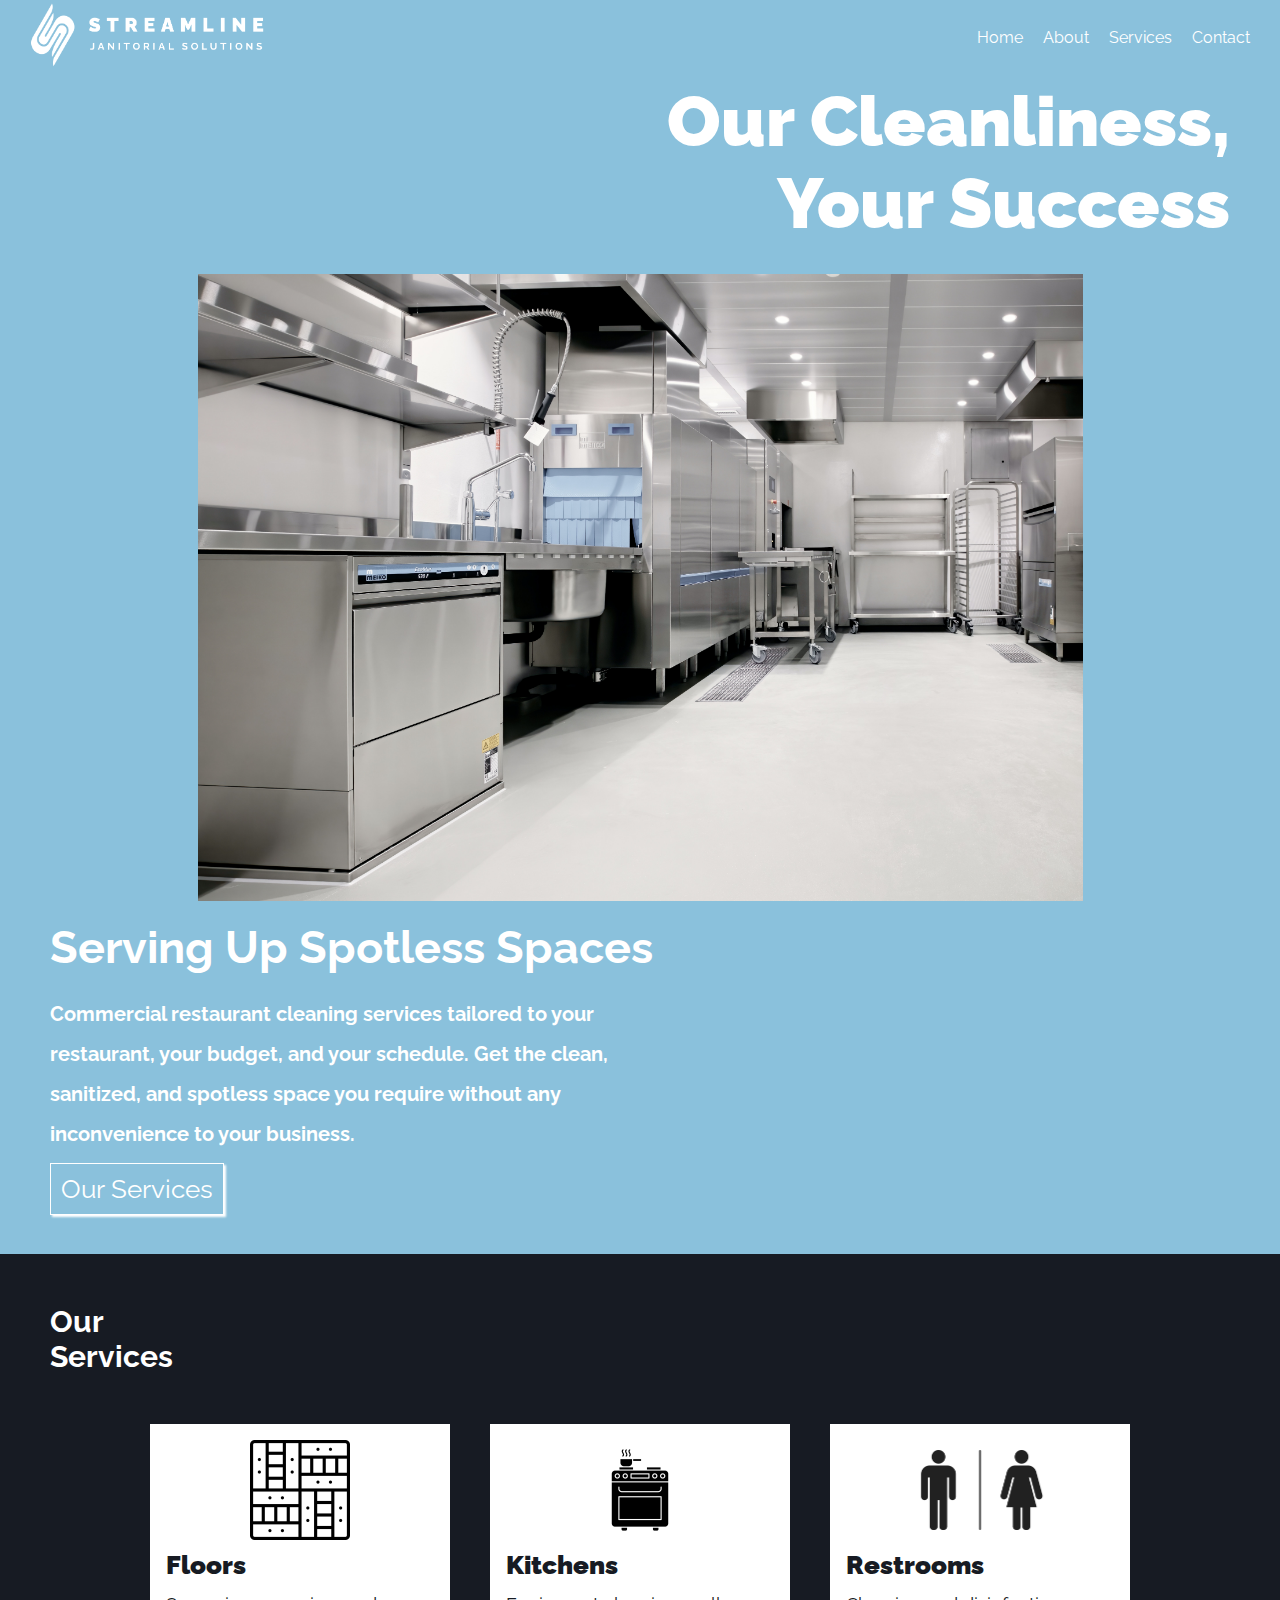
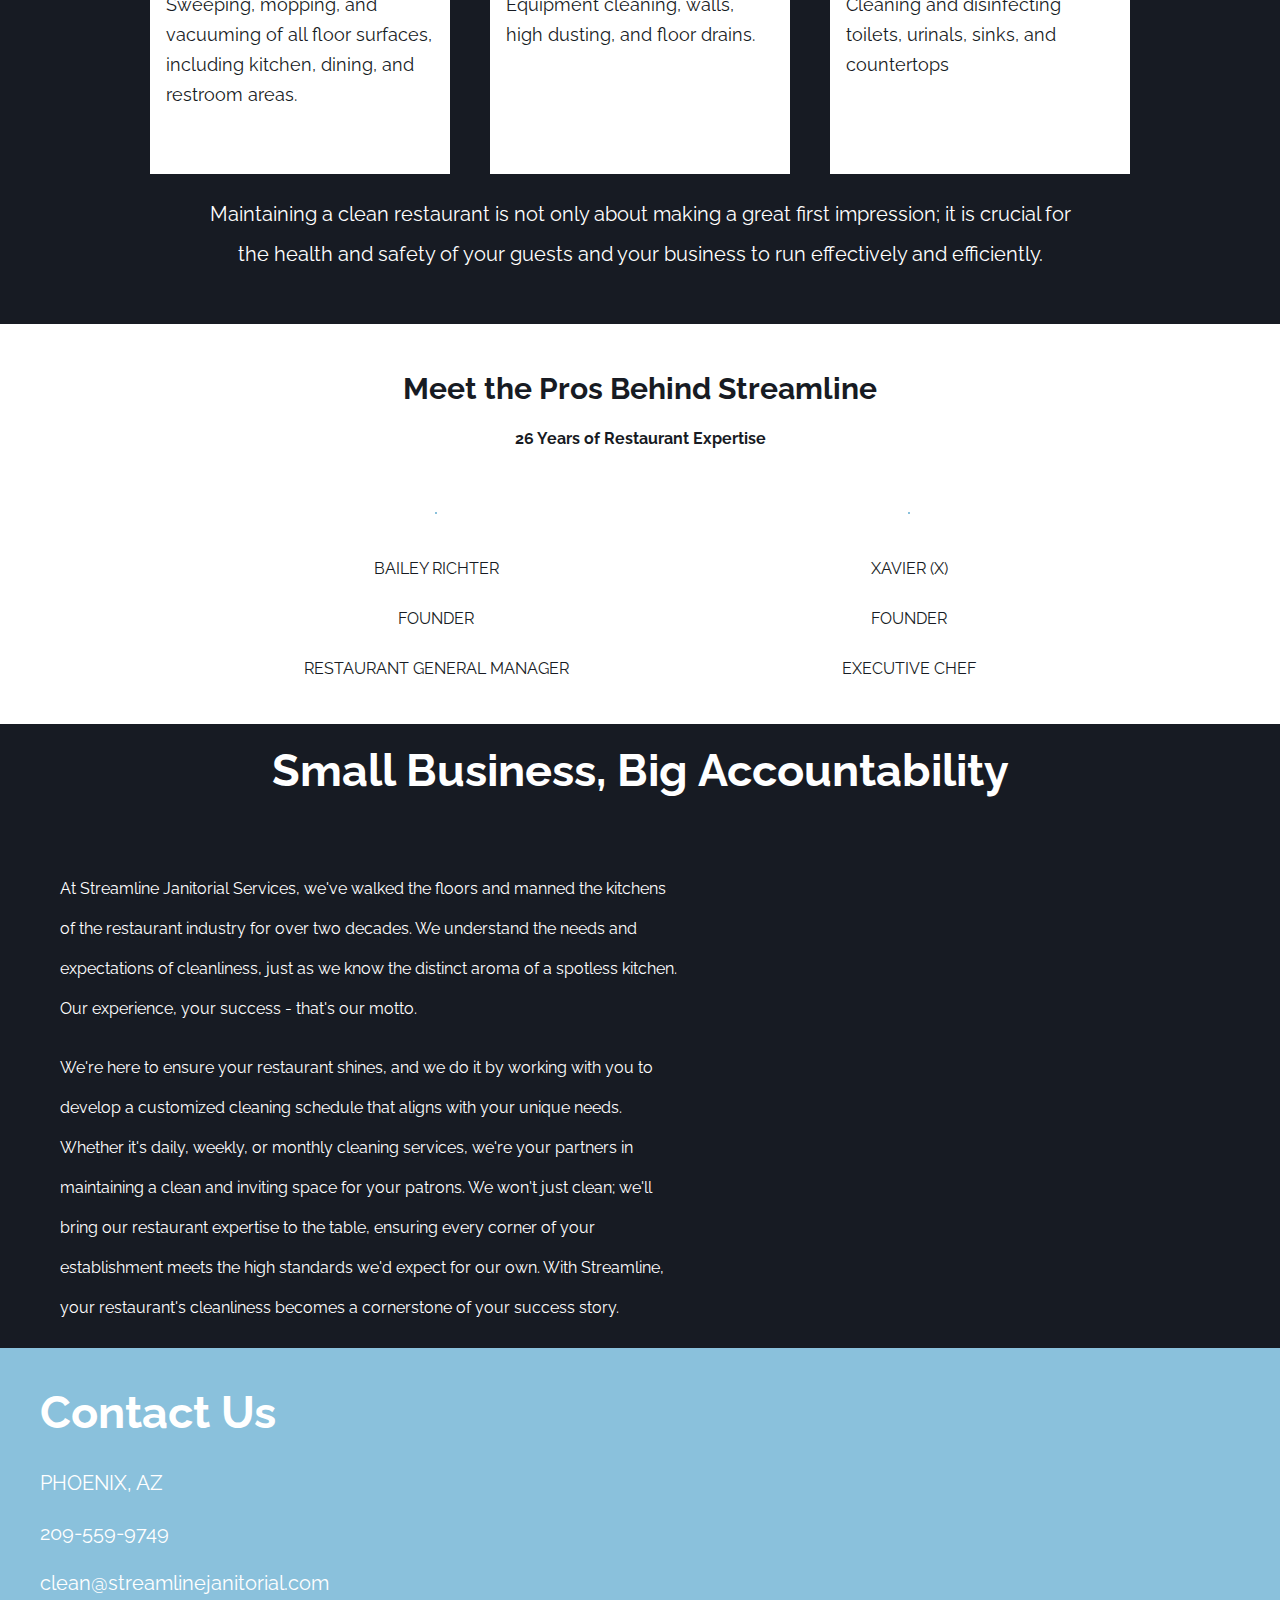
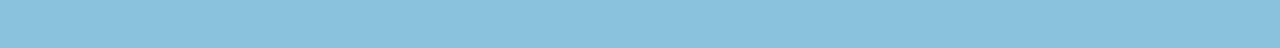
==== index.html @ 20ebed4a "first commit" ====
<!DOCTYPE html>
<html lang="en">
<head>
    <meta charset="UTF-8">
    <meta name="viewport" content="width=device-width, initial-scale=1.0">
    <link rel="preconnect" href="https://fonts.googleapis.com">
    <link rel="preconnect" href="https://fonts.gstatic.com" crossorigin>
    <link href="https://fonts.googleapis.com/css2?family=Raleway:wght@700;900&display=swap" rel="stylesheet">
    <link rel="apple-touch-icon" sizes="180x180" href="assets/apple-touch-icon.png">
    <link rel="icon" type="image/png" sizes="32x32" href="assets/favicon-32x32.png">
    <link rel="icon" type="image/png" sizes="16x16" href="assets/favicon-16x16.png">
    <link rel="manifest" href="/site.webmanifest">
    <link rel="mask-icon" href="/safari-pinned-tab.svg" color="#5bbad5">
    <meta name="msapplication-TileColor" content="#da532c">
    <meta name="theme-color" content="#ffffff">
    <link rel="stylesheet" href="style.css">
    <title>Streamline Janitorial Solutions</title>
</head>
<body>
    <header>
        <a href="#home"><img id="logo" src="Streamline Solutions Final Brand Package/LOGOS/Logo Treatment 2/White/Logo2_WHITE.png" alt="STREAMLINE JANITORIAL SOLUTIONS"></a>
        <nav id="navbar">
            <ul>
                <li><a class="nav-link" href="#home">Home</a></li>
                <li><a class="nav-link" href="#about">About</a></li>
                <li><a class="nav-link" href="#service-menu">Services</a></li>
                <li><a class="nav-link" href="#contact">Contact</a></li>
            </ul>
        </nav>
    </header>
    <main id="home">
        <h1>Our Cleanliness,<br> Your Success</h1>
        <div class="main-container">
            <img class="service-photo" src="assets/ricardo-gomez-angel-rO6709B116E-unsplash.jpg" alt="">
        </div>
        <h2>Serving Up Spotless Spaces</h2>
        <p>Commercial restaurant cleaning services tailored to your restaurant, your budget, and your schedule. Get the clean, sanitized, and spotless space you require without any inconvenience to your business.</p>
        <a id="service-btn" href="#service-menu">Our Services</a>
    </main>
    <section id="service-menu">
        
        <h3>Our <br> Services</h3>
        <div class="card-container">
            <div class="card">
                <img src="assets/floor-resize.png" alt="">
                <h5>Floors</h5>
                <p>Sweeping, mopping, and vacuuming of all floor surfaces, including kitchen, dining, and restroom areas.</p>
            </div>
            <div class="card">
                <img src="assets/stove-resize.png" alt="">
                <h5>Kitchens</h5>
                <p>Equipment cleaning, walls, high dusting, and floor drains.</p>
            </div>
            <div class="card">
                <img src="assets/restroom-resize.png" alt="">
                <h5>Restrooms</h5>
                <p>Cleaning and disinfecting toilets, urinals, sinks, and countertops</p>
            </div>
        </div>
        <p>Maintaining a clean restaurant is not only about making a great first impression; it is crucial for the health and safety of your guests and your business to run effectively and efficiently.</p>
    </section>
    <section class="pros">
        <h3>Meet the Pros Behind Streamline</h3>
        <h4><span>26 Years</span> of Restaurant Expertise</h4>
        <div id="image-container">
            <div class="bio-card" id="bio-card-bailey">
                <img class="animated front" src="https://media.licdn.com/dms/image/D5603AQE7oPtKY4Gdug/profile-displayphoto-shrink_800_800/0/1673676356517?e=1703116800&v=beta&t=TF9KYAzq9k3VQbe8uP41Zm8ugotKr2RttO9CS_-Va3o" alt="">
                    <div class="back">
                        <span>BAILEY RICHTER</span>
                        <p>FOUNDER</p>
                        <p>RESTAURANT GENERAL MANAGER</p>
                    </div>
            </div>
            <div class="bio-card" id="bio-card-x">
                <img class="animated front" src="https://media.licdn.com/dms/image/C4E03AQEhCbVdV5cSNw/profile-displayphoto-shrink_800_800/0/1545447816921?e=1703116800&v=beta&t=AovFCa_jJDgzb3tvRgN1PNMyNTgnBO1sX4u4gwjo9ks" alt="">
                    <div class="back">
                        <span>XAVIER (X)</span>
                        <p>FOUNDER</p>
                        <p>EXECUTIVE CHEF</p>
                    </div>
            </div>
        </div>
    </section>
    <section id="about" class="why-us">
        <h2>Small Business, Big Accountability</h2>
        <div class="why-us-container">
            <div>
                <img id="powerwash-photo" class="image" src="assets/powerwash.jpg" alt="">
            </div>
            <div>
                <img id="mop-photo" class="image" src="assets/two-mops.jpg" alt="">
            </div>
            <div class="paragraph">
                <p>At Streamline Janitorial Services, we've walked the floors and manned the kitchens of the restaurant industry for over two decades. We understand the needs and expectations of cleanliness, just as we know the distinct aroma of a spotless kitchen. Our experience, your success - that's our motto.</p>
            </div>
            <br>
            <div class="paragraph">
                <p>We're here to ensure your restaurant shines, and we do it by working with you to develop a customized cleaning schedule that aligns with your unique needs. Whether it's daily, weekly, or monthly cleaning services, we're your partners in maintaining a clean and inviting space for your patrons. We won't just clean; we'll bring our restaurant expertise to the table, ensuring every corner of your establishment meets the high standards we'd expect for our own. With Streamline, your restaurant's cleanliness becomes a cornerstone of your success story.</p>
            </div>
        </div>
    </section>
    <footer id="contact">
        <h2>Contact Us</h2>
        <p>PHOENIX, AZ</p>
        <a href="tel:+12095599749">209-559-9749</a>
        <br>
        <a href="mailto:clean@streamlinejanitorial.com">clean@streamlinejanitorial.com</a>
    </footer>
    <script src="main.js"></script>
</body>
</html>
---- style.css ----
:root {
    --black: #171B23;
    --dark-blue: #1645D3;
    --light-blue: #8AC1DC;
    --grey: #E2E2E2;
    --white: #FFFFFF;
}

* {
    margin: 0;
    padding: 0;
    box-sizing: border-box;
}

#logo {
    height: 70px;
    width: auto;
}

html {
    scroll-behavior: smooth;
}

body {
    color: var(--white);
    font-family: 'Raleway';
}

header {
    display: flex;
    justify-content: space-between;
    align-items: center;
    background-color: var(--light-blue);
    position: fixed;
    top: 0;
    width: 100%;
    z-index: 100;
    padding: 0px 20px 0px 20px;
}

.navbar, ul{
    display: flex;
    list-style-type: none;
    justify-content: space-between;
}

.nav-link {
    text-decoration: none;
    padding: 10px;
    color: var(--white);
}

.nav-link:hover {
    font-size: 20px;
}

main {
    padding: 50px;
    background-color: var(--light-blue);
}

.main-container {
    display: flex;
    justify-content: center;
    align-items: center;
}

.service-photo {
    width: 75%;
    height: auto;
    justify-content: center;
    align-items: center;
    margin: 20px 0px 20px 0px;
}

h1 {
    font-size: 70px;
    font-weight: 900;
    text-align: right;
    margin-bottom: 10px;
    margin-top: 30px;
}

h2 {
    font-size: 45px;
    text-align: left;
    padding-bottom: 20px;
}

main p {
    font-size: 20px;
    font-weight: 700;
    text-align: left;
    margin-bottom: 20px;
    line-height: 40px;
    width: 50%;
}

#service-btn {
    text-decoration: none;
    color: white;
    border: 0.5px solid var(--white);
    padding: 10px;
    box-shadow: 2px 2px 2px var(--white);
    font-size: 26px;
}


#service-menu {
    background-color: var(--black);
    color: var(--white);
    padding: 50px;
}

#service-menu h3 {
    font-size: 30px;
    margin-bottom: 30px;
}

#service-menu > p {
    line-height: 40px;
    font-size: 20px;
    text-align: center;
    margin: 0px 150px 0px 150px;
}

.card-container {
    display: flex;
    justify-content: center;
    align-items: center;
}

.card {
    background-color: var(--white);
    color: var(--black);
    height: 350px;
    margin: 20px;
    width: 300px;
    padding: 16px;
    line-height: 30px;
    font-size: 18px;
}

.card h5 {
    font-size: 26px;
    font-weight: 900;
    padding: 10px 0px 10px 0px;
}

.card img {
    width: auto;
    height: 100px;
    display: block;
    margin-left: auto;
    margin-right: auto;
}

.pros {
    background-color: var(--white);
    color: var(--black);
    text-align: center;
    padding-top: 40px;
    line-height: 50px;
}

.pros h3 {
    font-size: 30px;
}

#image-container {
    display: flex;
    justify-content: space-evenly;
    margin: 30px;
}

.animated{
    max-width: auto;
    height: 300px;
    border: 1px solid var(--light-blue);
    margin: 10px;
}

.why-us {
    background-color: var(--black);
    padding: 20px;
}

.why-us h2 {
    text-align: center;
}

.why-us p {
    width: 50%;
    line-height: 40px;
    font-size: 16px;
    margin-left: 40px;
}

.image {
    width: 50%;
    height: auto;
    padding: 24px;
}

#git-btn {
    display: flex;
    justify-content: center;
}

#mop-photo {
    float: right;
    max-height: 750px;
    clear: both;
    margin-top: -250px;
}

footer {
    padding: 40px;
    height: 300px;
    background-color: var(--light-blue);
    font-size: 20px;
    line-height: 50px;
}

footer a {
    color: var(--white);
    text-decoration: none;
}

.fadeInLeft {
    -webkit-animation: fadeInLeft 3.2s both;
    -moz-animation: fadeInLeft 3.2s both;
    -o-animation: fadeInLeft 3.2s both;
    animation: fadeInLeft 3.2s both;
}

.fadeInRight {
    -webkit-animation: fadeInRight 3.2s both;
    -moz-animation: fadeInRight 3.2s both;
    -o-animation: fadeInRight 3.2s both;
    animation: fadeInRight 3.2s both;
}

@-webkit-keyframes fadeInLeft {
    0% {
        opacity: 0;
        -webkit-transform: translateX(-50px);
    }
    100%{
        opacity: 1;
        -webkit-transform: translateX(0);
    }
}
@-moz-keyframes fadeInLeft {
    0% {
        opacity: 0;
        -moz-transform: translateX(-50px);
    }
    100%{
        opacity: 1;
        -moz-transform: translateX(0);
    }
}
@-o-keyframes fadeInLeft {
    0% {
        opacity: 0;
        -o-transform: translateX(-50px);
    }
    100%{
        opacity: 1;
        -o-transform: translateX(0);
    }
}
@keyframes fadeInLeft {
    0% {
        opacity: 0;
        transform: translateX(-50px);
    }
    100%{
        opacity: 1;
        transform: translateX(0);
    }
}

@-webkit-keyframes fadeInRight {
    0% {
        opacity: 0;
        -webkit-transform: translateX(50px);
    }
    100%{
        opacity: 1;
        -webkit-transform: translateX(0);
    }
}
@-moz-keyframes fadeInRight {
    0% {
        opacity: 0;
        -moz-transform: translateX(50px);
    }
    100%{
        opacity: 1;
        -moz-transform: translateX(0);
    }
}
@-o-keyframes fadeInRight {
    0% {
        opacity: 0;
        -o-transform: translateX(50px);
    }
    100%{
        opacity: 1;
        -o-transform: translateX(0);
    }
}
@keyframes fadeInRight {
    0% {
        opacity: 0;
        transform: translateX(50px);
    }
    100%{
        opacity: 1;
        transform: translateX(0);
    }
}

@media screen and (max-width: 768px) {
    
    header {
        display: flex;
        flex-direction: column;
        justify-content: space-between;
        align-items: center;
        background-color: var(--light-blue);
        position: relative;
        top: 0;
        width: 100%;
        padding: 0px 20px 0px 20px;
    }
    
    h1 {
        font-size: 40px;
        text-align: center;
    }

    main h2 {
        font-size: 30px;
    }

    main p {
        width: 100%;
        line-height: 30px;
        margin-bottom: 30px;
    }
    
    .card-container {
        flex-wrap: wrap;
    }

    #service-menu p {
        width: 100%;
        margin: 0;
    }

    #image-container {
        display: flex;
        flex-direction: column;
    }

    .pros {
        text-align: center;
        padding-top: 30px;
        line-height: 20px;
    }
    
    .pros h3 {
        font-size: 20px;
        padding: 20px;
    }

    .pros p {
        font-size: 10px;
    }

    .image {
        max-width: 200px;
        padding: 0;
        margin: 0;
    }

    .animated {
        height: 200px;
    }

    .why-us h2 {
        font-size: 30px;
    }

    .why-us p {
        margin: 0;
        padding: 0;
        width: 100%;
        text-align: center;
        font-size: 14px;
    }

    .why-us-container {
        display: flex;
        flex-direction: column;
    }

    .image {
        width: 100%;
        height: auto;
        padding: 0px;
    }

    #powerwash-photo {
        display: block;
        margin-left: auto;
        margin-right: auto;
    }

    #mop-photo {
        display: none;
        padding-top: 300px;
    }

    footer {
        text-align: center;
        padding: 20px;
        margin: 0;
        font-size: 16px;
    }
    
    footer h2 {
        text-align: center;
    }

}
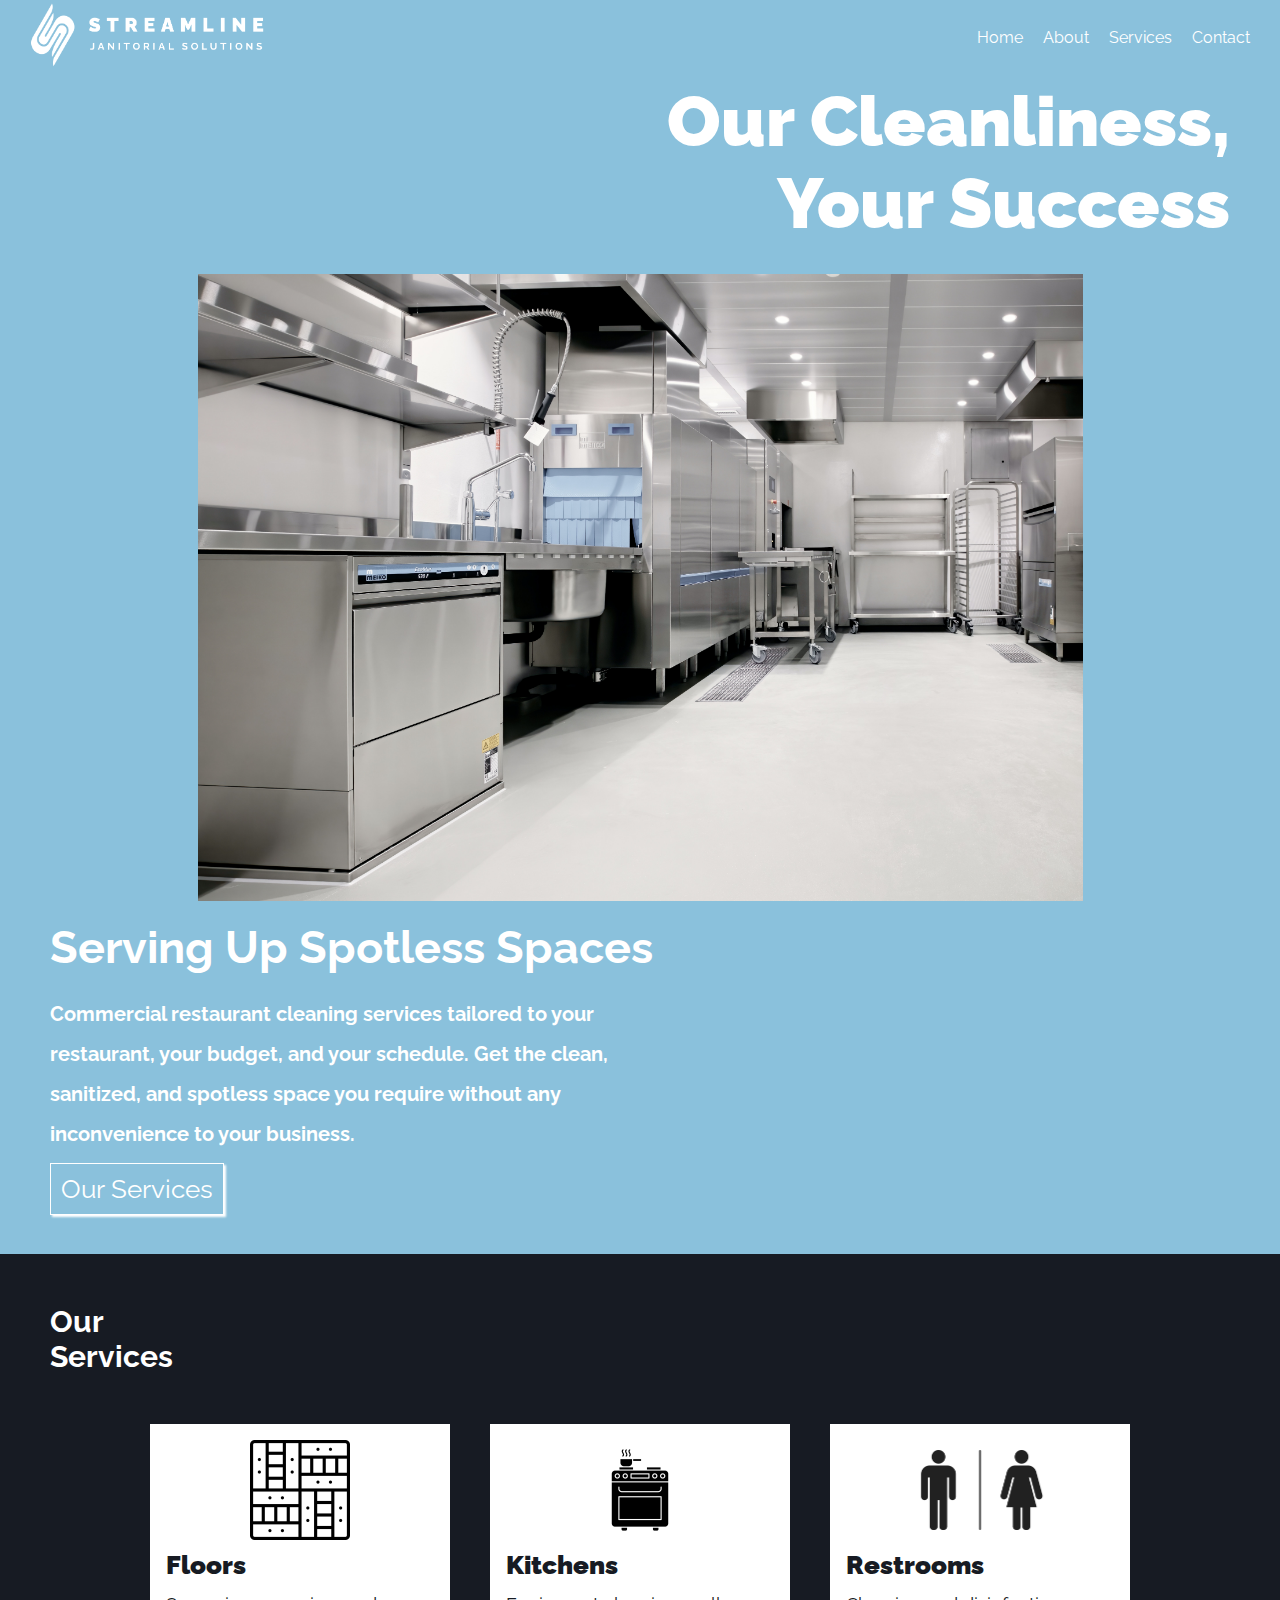
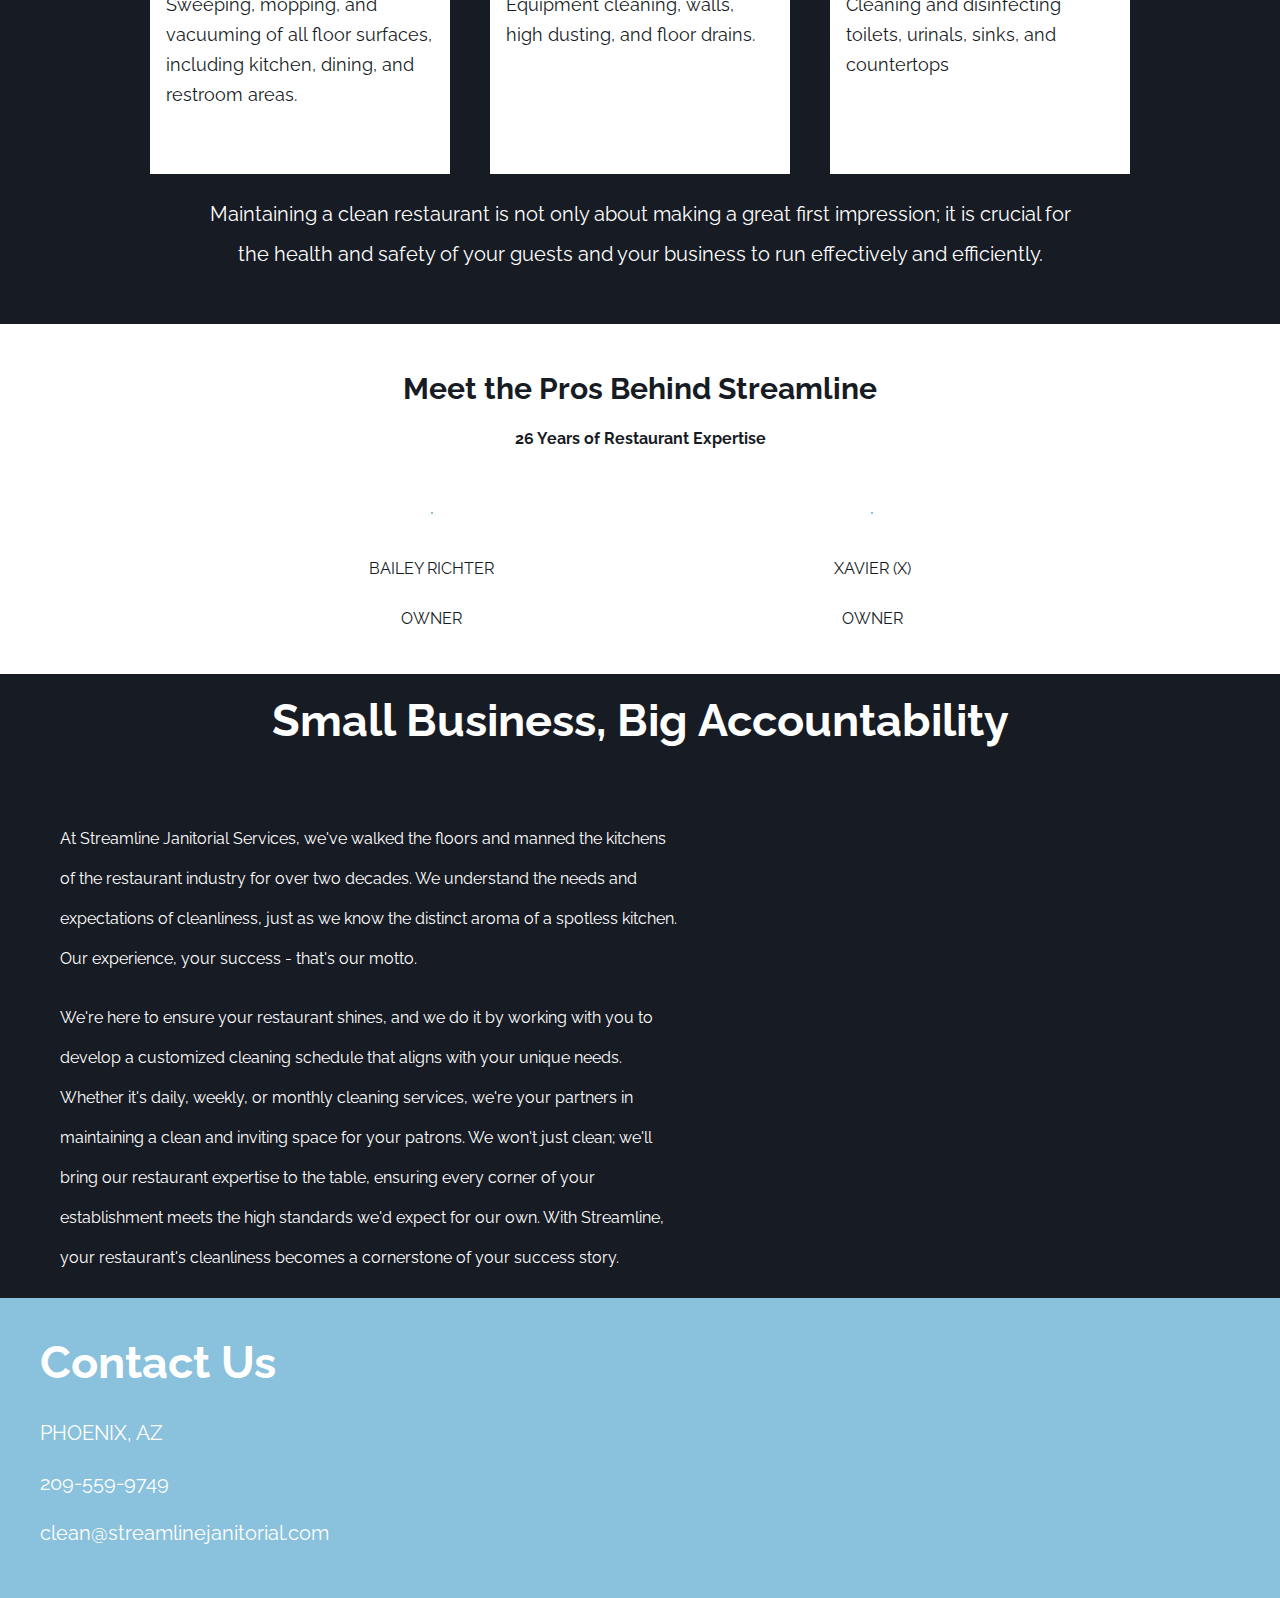
==== commit 07c47c31: "changed founder to owner" ====
--- a/index.html
+++ b/index.html
@@ -67,16 +67,14 @@
                 <img class="animated front" src="https://media.licdn.com/dms/image/D5603AQE7oPtKY4Gdug/profile-displayphoto-shrink_800_800/0/1673676356517?e=1703116800&v=beta&t=TF9KYAzq9k3VQbe8uP41Zm8ugotKr2RttO9CS_-Va3o" alt="">
                     <div class="back">
                         <span>BAILEY RICHTER</span>
-                        <p>FOUNDER</p>
-                        <p>RESTAURANT GENERAL MANAGER</p>
+                        <p>OWNER</p>
                     </div>
             </div>
             <div class="bio-card" id="bio-card-x">
                 <img class="animated front" src="https://media.licdn.com/dms/image/C4E03AQEhCbVdV5cSNw/profile-displayphoto-shrink_800_800/0/1545447816921?e=1703116800&v=beta&t=AovFCa_jJDgzb3tvRgN1PNMyNTgnBO1sX4u4gwjo9ks" alt="">
                     <div class="back">
                         <span>XAVIER (X)</span>
-                        <p>FOUNDER</p>
-                        <p>EXECUTIVE CHEF</p>
+                        <p>OWNER</p>
                     </div>
             </div>
         </div>
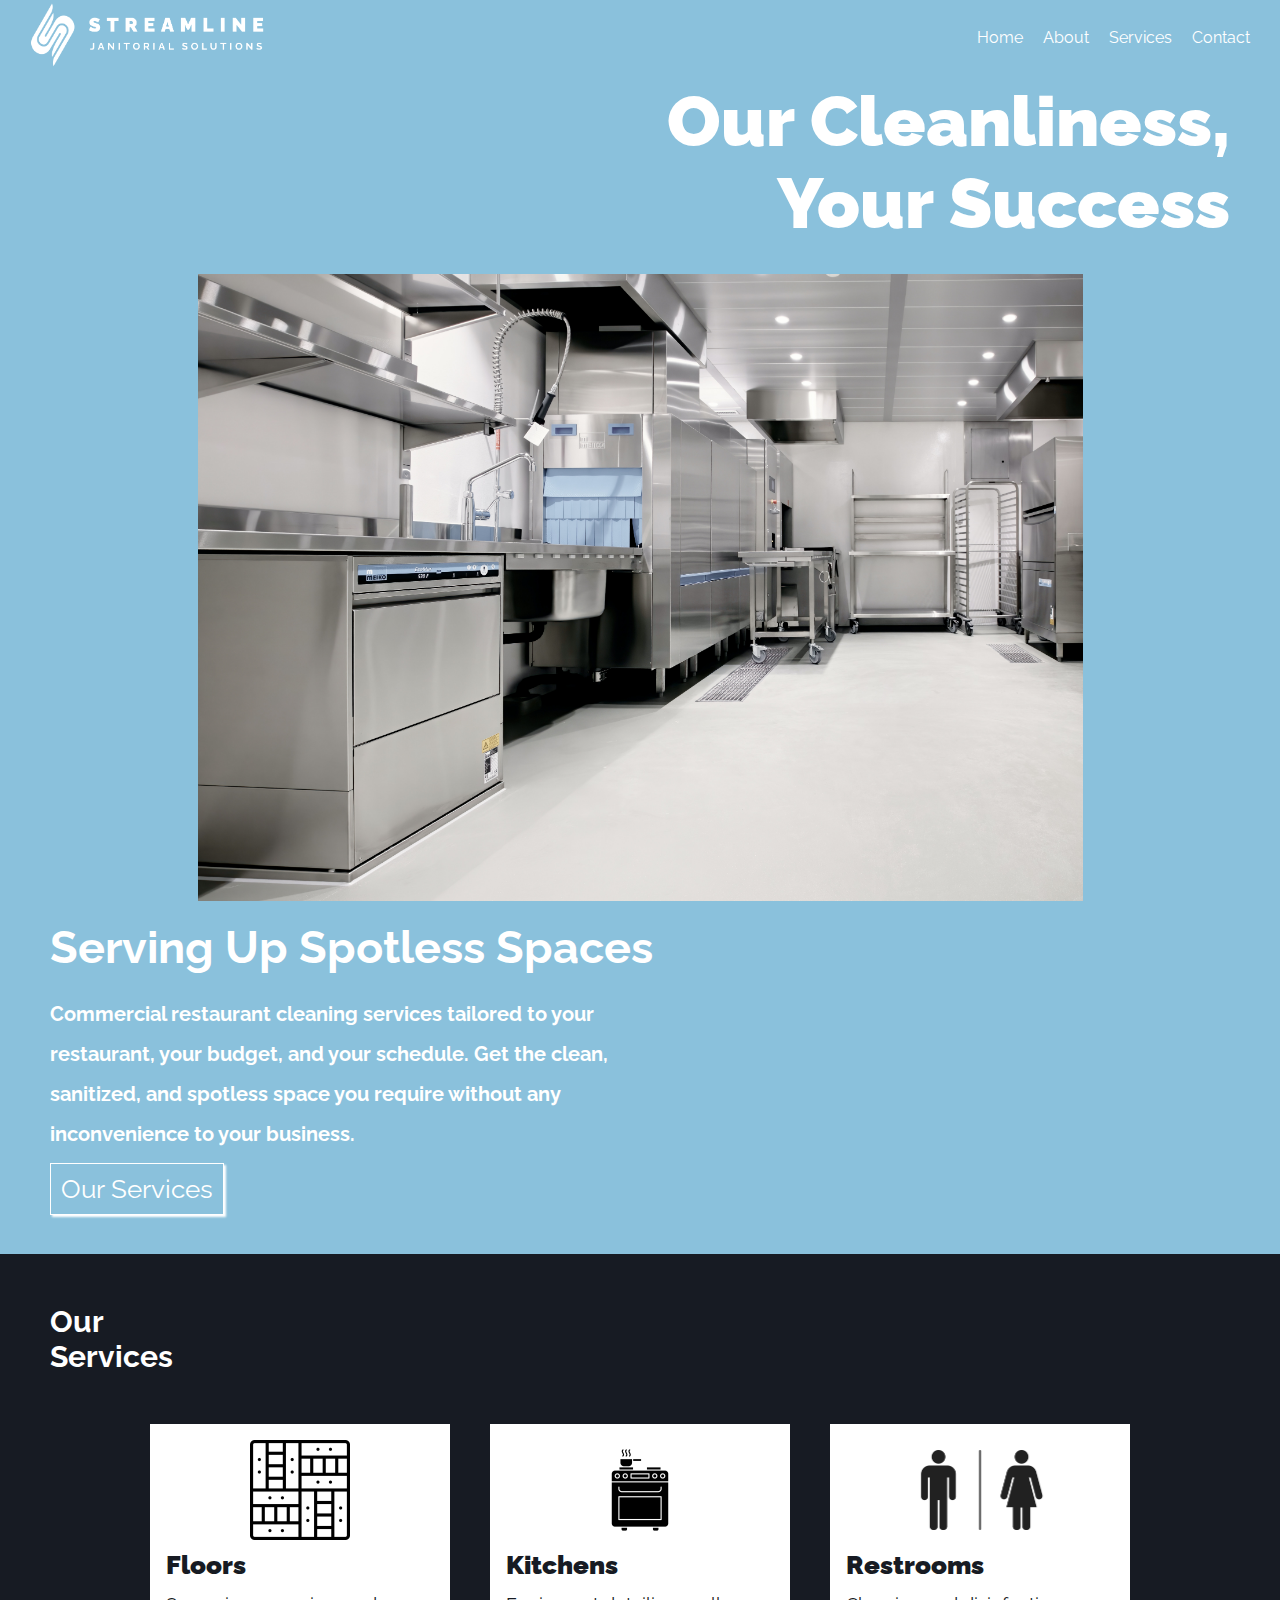
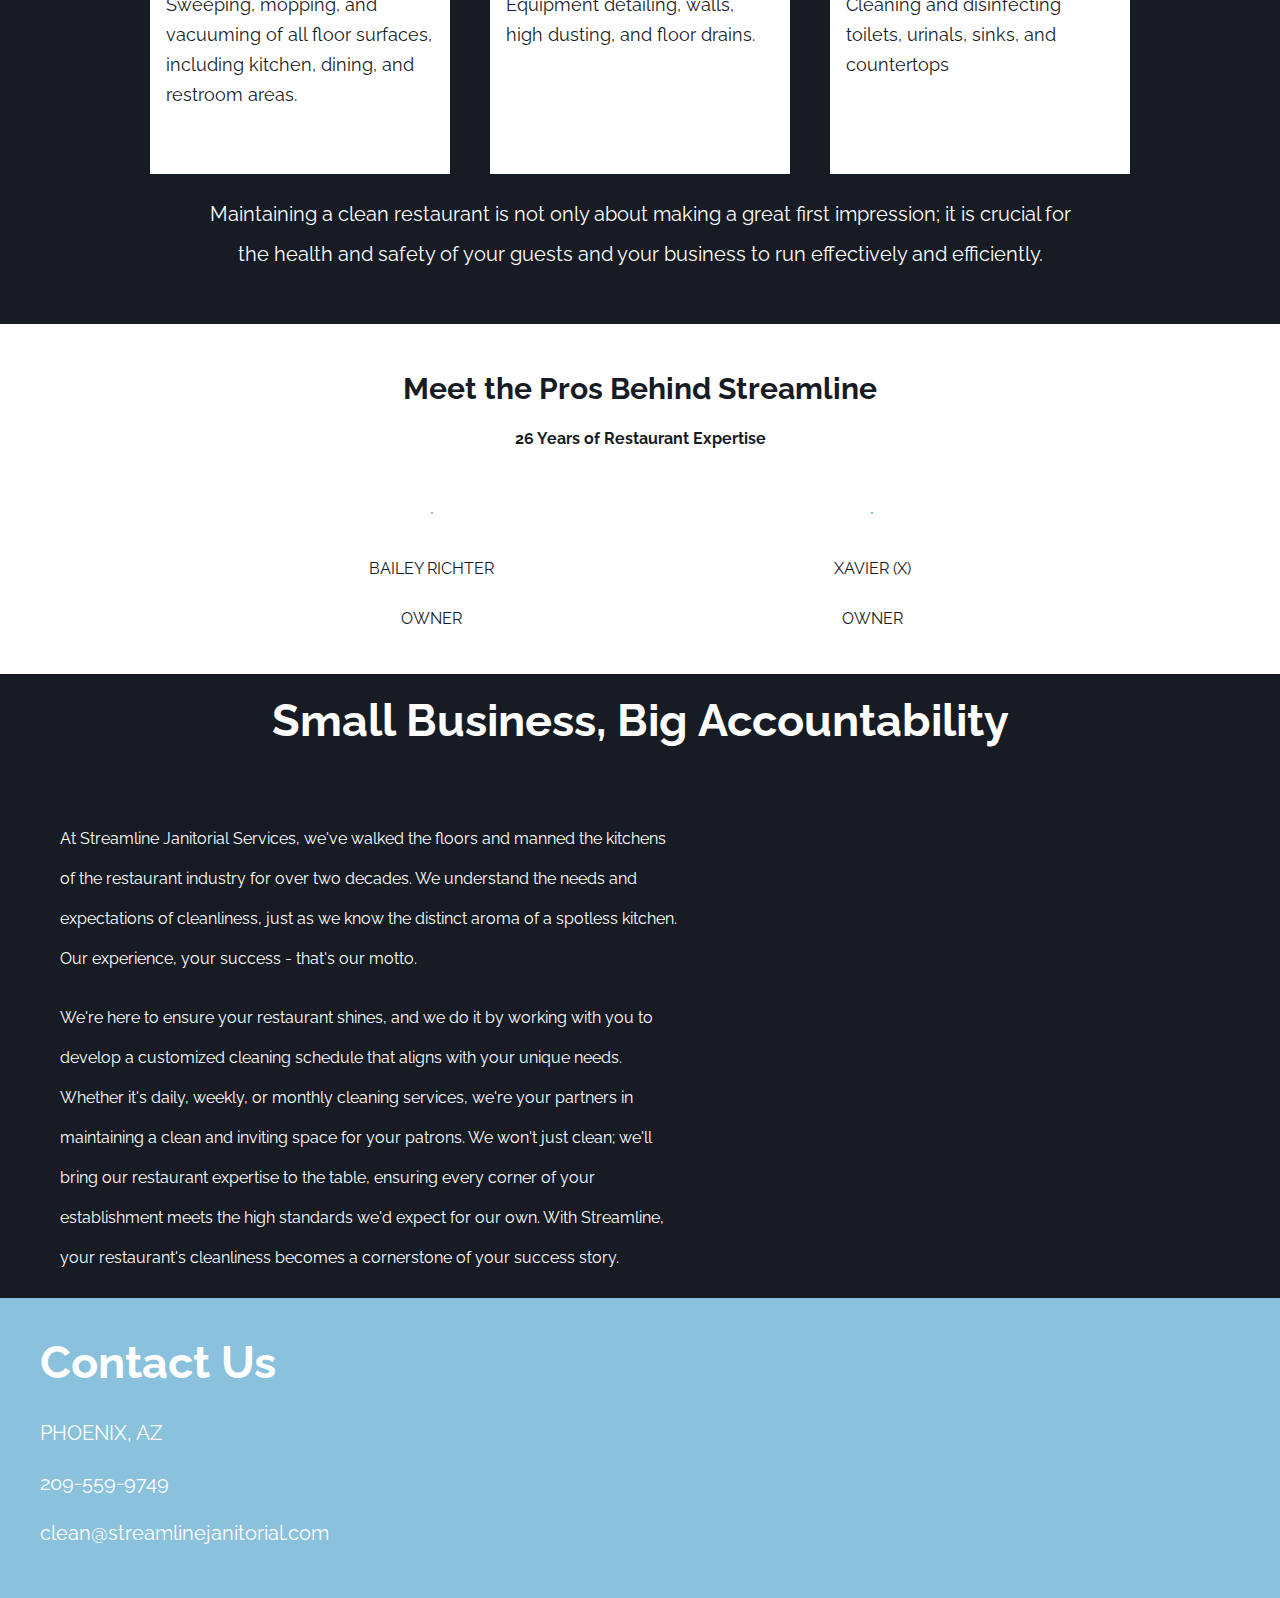
==== commit 4513c197: "added google verification html" ====
--- a/index.html
+++ b/index.html
@@ -49,7 +49,7 @@
             <div class="card">
                 <img src="assets/stove-resize.png" alt="">
                 <h5>Kitchens</h5>
-                <p>Equipment cleaning, walls, high dusting, and floor drains.</p>
+                <p>Equipment detailing, walls, high dusting, and floor drains.</p>
             </div>
             <div class="card">
                 <img src="assets/restroom-resize.png" alt="">
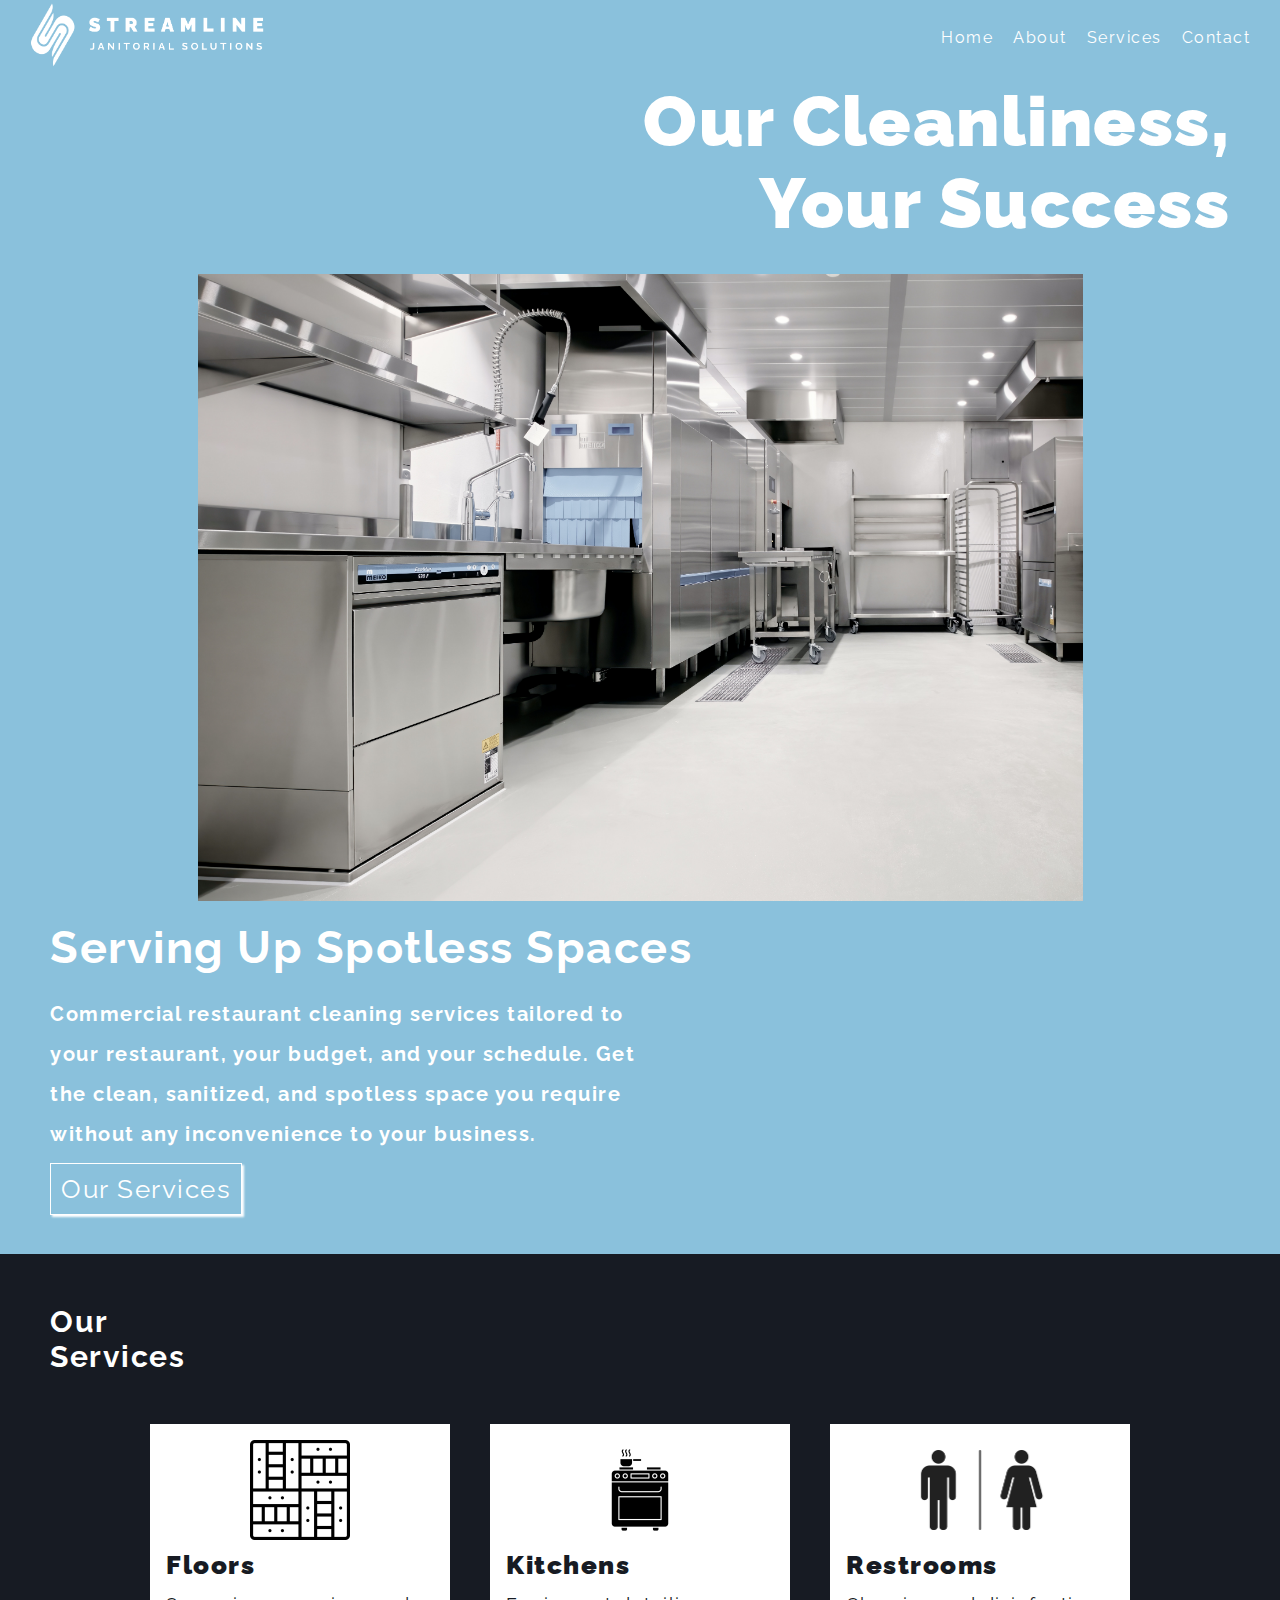
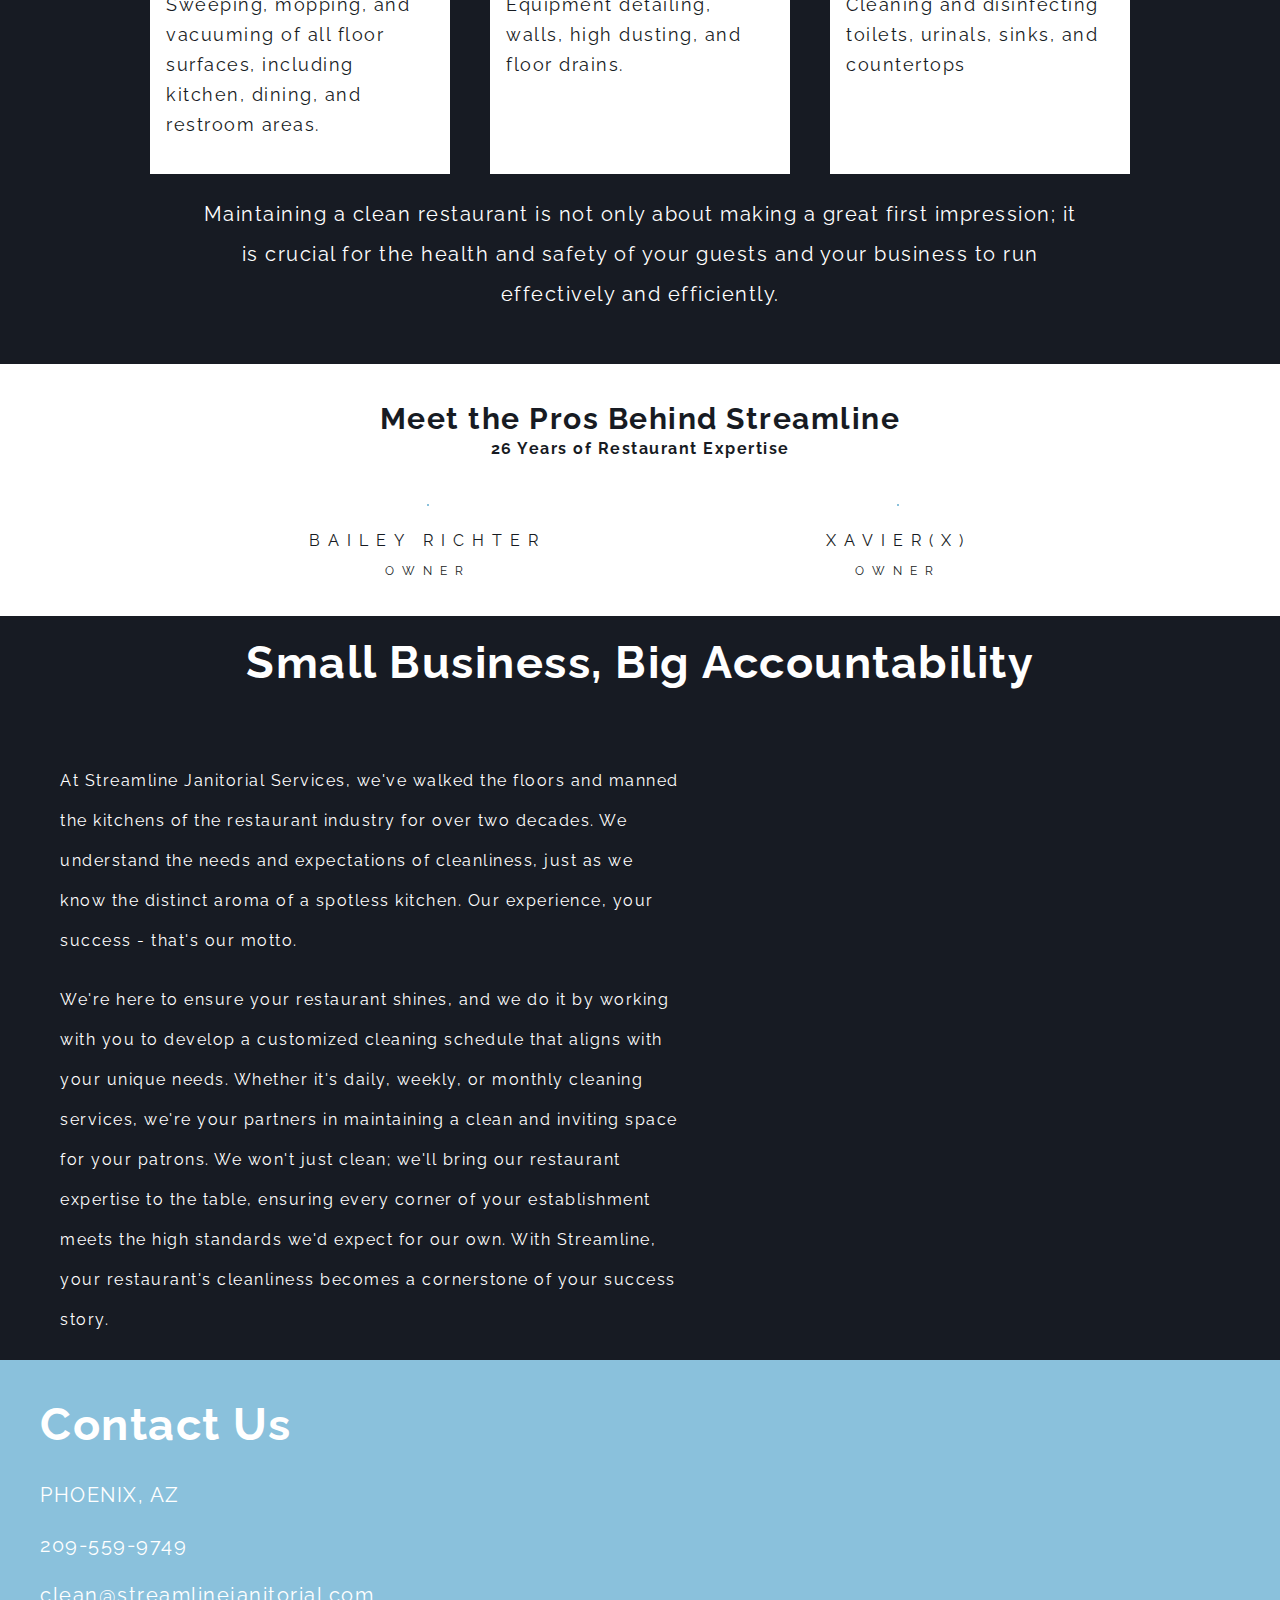
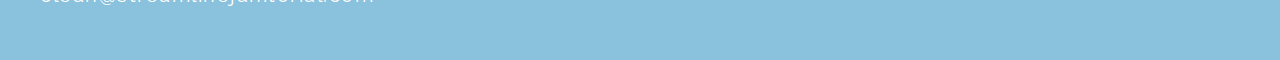
==== commit 92f65aa8: "adjusted letter spacing" ====
--- a/index.html
+++ b/index.html
@@ -66,15 +66,15 @@
             <div class="bio-card" id="bio-card-bailey">
                 <img class="animated front" src="https://media.licdn.com/dms/image/D5603AQE7oPtKY4Gdug/profile-displayphoto-shrink_800_800/0/1673676356517?e=1703116800&v=beta&t=TF9KYAzq9k3VQbe8uP41Zm8ugotKr2RttO9CS_-Va3o" alt="">
                     <div class="back">
-                        <span>BAILEY RICHTER</span>
-                        <p>OWNER</p>
+                        <p class="spacing">BAILEY RICHTER</p>
+                        <p class="spacing smaller">OWNER</p>
                     </div>
             </div>
             <div class="bio-card" id="bio-card-x">
                 <img class="animated front" src="https://media.licdn.com/dms/image/C4E03AQEhCbVdV5cSNw/profile-displayphoto-shrink_800_800/0/1545447816921?e=1703116800&v=beta&t=AovFCa_jJDgzb3tvRgN1PNMyNTgnBO1sX4u4gwjo9ks" alt="">
                     <div class="back">
-                        <span>XAVIER (X)</span>
-                        <p>OWNER</p>
+                        <p class="spacing">XAVIER(X)</p>
+                        <p class="spacing smaller">OWNER</p>
                     </div>
             </div>
         </div>
--- a/style.css
+++ b/style.css
@@ -24,6 +24,7 @@
 body {
     color: var(--white);
     font-family: 'Raleway';
+    letter-spacing: 1.5px;
 }
 
 header {
@@ -160,11 +161,19 @@
     color: var(--black);
     text-align: center;
     padding-top: 40px;
-    line-height: 50px;
+    line-height: 30px;
 }
 
 .pros h3 {
     font-size: 30px;
+}
+
+.smaller {
+    font-size: 12px;
+}
+
+.spacing {
+    letter-spacing: 8px;
 }
 
 #image-container {
